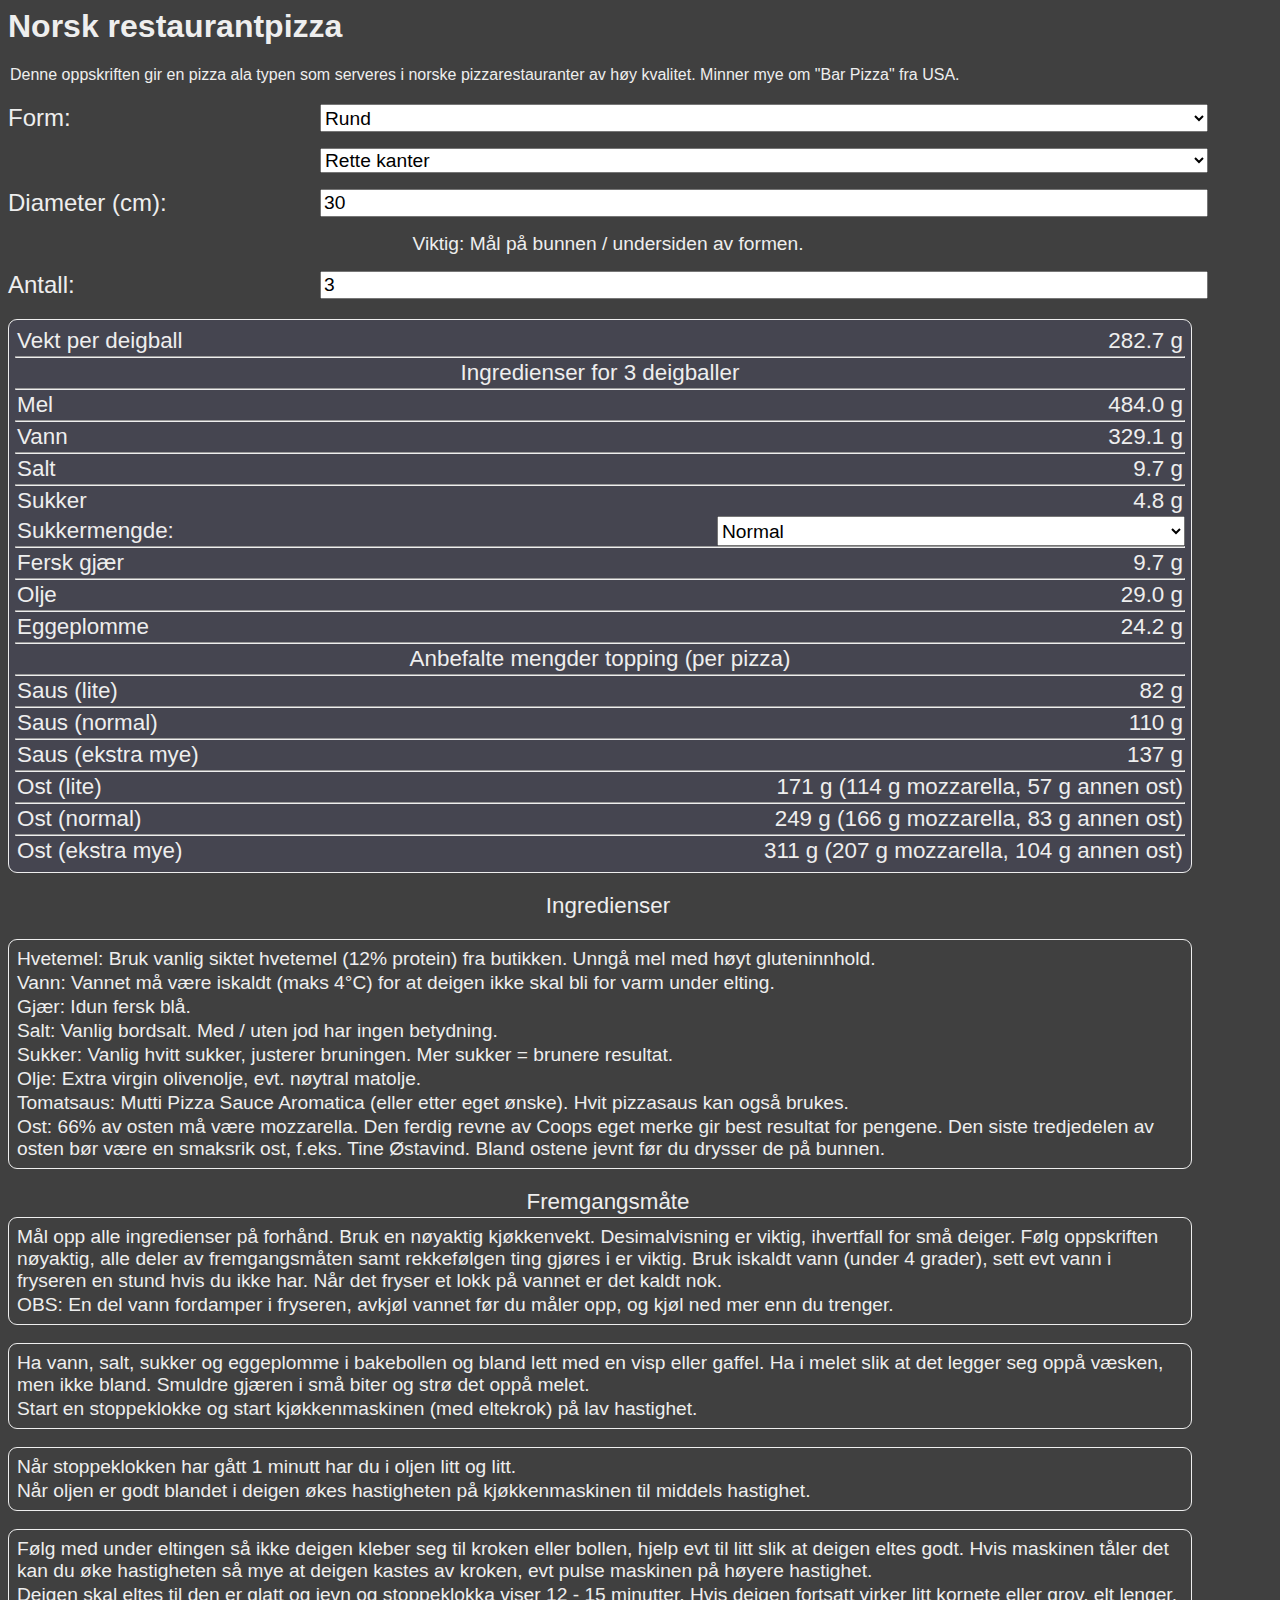
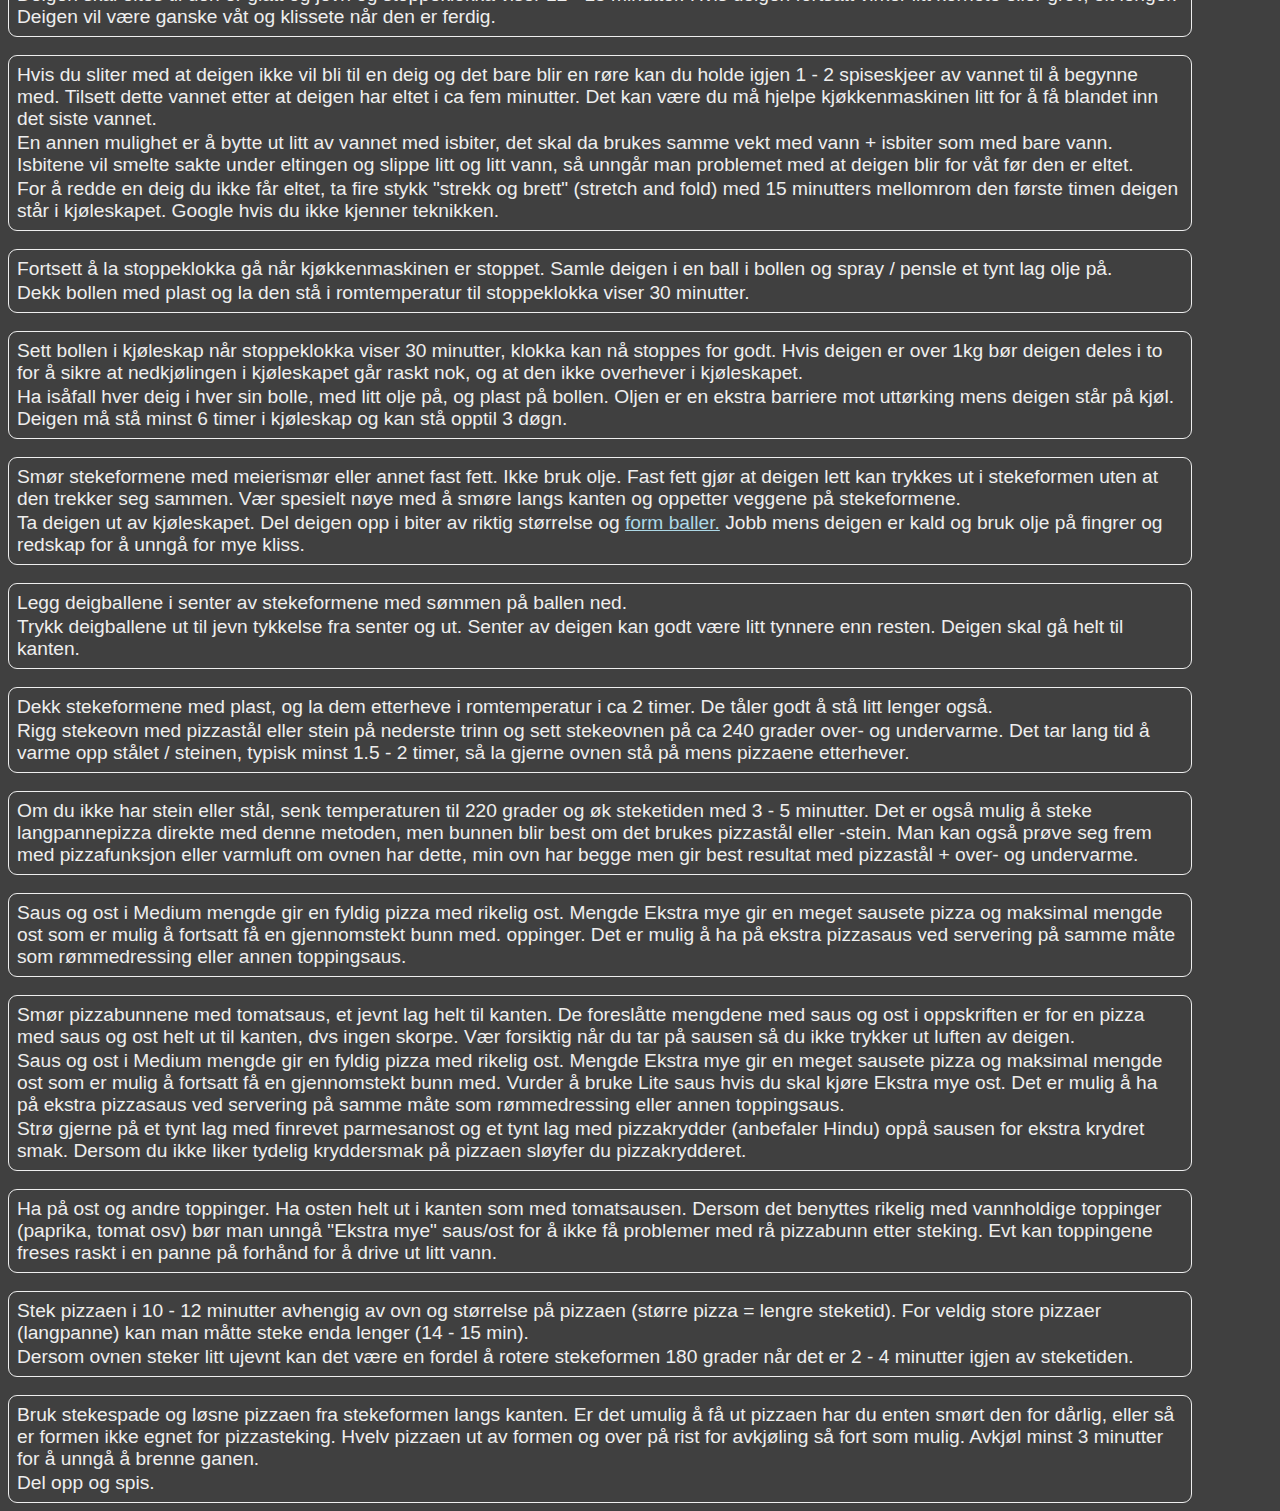
==== pizza.html @ 8428a8b5 "Added subway recipe, improved pizza" ====
<html>
    <head>
        <meta charset="UTF-8">
        <title>Pizzaoppskrift</title>
        <link rel="stylesheet" href="default.css" />
        <script src="sc.js"></script>
    </head>
    <body onload="pizza_onLoad()">
        <h1>Norsk restaurantpizza</h1>
        <p style="font-size: 1em">Denne oppskriften gir en pizza ala typen som serveres i norske pizzarestauranter av høy kvalitet. Minner mye om "Bar Pizza" fra USA.</p>
        <br />
        <div id="inputs">
            <label for="shape" class="col1">Form: </label>
            <select id="shape" class="col2" onchange="pizza_changeShape()">
                <option value="round">Rund</option>
                <option value="rect">Firkantet</option>
            </select>
            <select id="edge" class="col2" onchange="mkPizza()">
                <option value="straight">Rette kanter</option>
                <option value="slanted">Skr&aring; kanter</option>
            </select>
            
            <label for="diameter" class="col1" id="lbl_diameter">Diameter (cm): </label>
            <input type="number" class="col2" value="30" id="diameter" oninput="mkPizza()" />
            <label for="length" class="col1" id="lbl_length">Lengde (cm): </label>
            <input type="number" class="col2" value="30" id="length" oninput="mkPizza()" />
            <label for="width" class="col1" id="lbl_width">Bredde (cm): </label>
            <input type="number" class="col2" value="20" id="width" oninput="mkPizza()" />
            <p class="colboth small">Viktig: Mål på bunnen / undersiden av formen.</p>
            <label for="count" class="col1" id="lbl_count">Antall: </label>
            <input type="number" class="col2" value="3" id="count" oninput="mkPizza()" />
            <p></p>
        </div>
        <div id="recipe">
            <p class="col1">Vekt per deigball</p><p class="col2r" id="doughball_weight"></p>
            <hr />
            <p class="colboth" id="num_doughballs">Ingredienser for deigballer</p>
            <hr />
            <p class="col1">Mel</p><p class="col2r" id="ing_flour"></p>
            <hr />
            <p class="col1">Vann</p><p class="col2r" id="ing_water"></p>
            <hr />
            <p class="col1">Salt</p><p class="col2r" id="ing_salt"></p>
            <hr />
            <p class="col1">Sukker</p><p class="col2r" id="ing_sugar"></p>
            <p class="col1">Sukkermengde: </p>
            <select id="sugar_amount" class="col2" onchange="mkPizza()">
                <option value="normal">Normal</option>
                <option value="extra">Ekstra</option>
                <option value="none">Ingen</option>
            </select>
            <hr />
            <p class="col1">Fersk gj&aelig;r</p><p class="col2r" id="ing_yeast"></p>
            <hr />
            <p class="col1">Olje</p><p class="col2r" id="ing_oil"></p>
            <hr />
            <p class="col1">Eggeplomme</p><p class="col2r" id="ing_eggyolk"></p>
            <hr />
            <p class="colboth">Anbefalte mengder topping (per pizza)</p>
            <hr />
            <p class="col1">Saus (lite)</p><p class="col2r" id="sauce_light"></p>
            <hr />
            <p class="col1">Saus (normal)</p><p class="col2r" id="sauce_medium"></p>
            <hr />
            <p class="col1">Saus (ekstra mye)</p><p class="col2r" id="sauce_heavy"></p>
            <hr />
            <p class="col1">Ost (lite)</p><p class="col2r" id="cheese_light"></p>
            <hr />
            <p class="col1">Ost (normal)</p><p class="col2r" id="cheese_medium"></p>
            <hr />
            <p class="col1">Ost (ekstra mye)</p><p class="col2r" id="cheese_heavy"></p>
        </div>
        <br />
        <div id="inputs">
            <p class="colboth">Ingredienser</p>
        </div>
        <br />
        <div id ="recipesteps">
            <p>Hvetemel: Bruk vanlig siktet hvetemel (12% protein) fra butikken. Unngå mel med høyt gluteninnhold.</p>
            <p>Vann: Vannet må være iskaldt (maks 4°C) for at deigen ikke skal bli for varm under elting.</p>
            <p>Gjær: Idun fersk blå.</p>
            <p>Salt: Vanlig bordsalt. Med / uten jod har ingen betydning.</p>
            <p>Sukker: Vanlig hvitt sukker, justerer bruningen. Mer sukker = brunere resultat.</p>
            <p>Olje: Extra virgin olivenolje, evt. nøytral matolje.</p>
            <p>Tomatsaus: Mutti Pizza Sauce Aromatica (eller etter eget ønske). Hvit pizzasaus kan også brukes.</p>
            <p>Ost: 66% av osten må være mozzarella. Den ferdig revne av Coops eget merke gir best resultat for pengene. Den siste tredjedelen av osten bør være en smaksrik ost, f.eks. Tine Østavind. Bland ostene jevnt før du drysser de på bunnen.</p>
        </div>
        <br />
        <div id="inputs">
            <p class="colboth">Fremgangsmåte</p>
        </div>
        <div id ="recipesteps">
            <p>Mål opp alle ingredienser på forhånd. Bruk en nøyaktig kjøkkenvekt. Desimalvisning er viktig, ihvertfall for små deiger. Følg oppskriften nøyaktig, alle deler av fremgangsmåten samt rekkefølgen ting gjøres i er viktig. Bruk iskaldt vann (under 4 grader), sett evt vann i fryseren en stund hvis du ikke har. Når det fryser et lokk på vannet er det kaldt nok. </p>
            <p>OBS: En del vann fordamper i fryseren, avkjøl vannet før du måler opp, og kjøl ned mer enn du trenger.</p>
        </div>
        <br />
        <div id ="recipesteps">
            <p>Ha vann, salt, sukker og eggeplomme i bakebollen og bland lett med en visp eller gaffel. Ha i melet slik at det legger seg oppå væsken, men ikke bland. Smuldre gjæren i små biter og strø det oppå melet.</p>
            <p>Start en stoppeklokke og start kjøkkenmaskinen (med eltekrok) på lav hastighet.</p>
        </div>
        <br />
        <div id ="recipesteps">
            <p>Når stoppeklokken har gått 1 minutt har du i oljen litt og litt.</p>
            <p>Når oljen er godt blandet i deigen økes hastigheten på kjøkkenmaskinen til middels hastighet.</p>
        </div>
        <br />

        <div id ="recipesteps">
            <p>Følg med under eltingen så ikke deigen kleber seg til kroken eller bollen, hjelp evt til litt slik at deigen eltes godt. Hvis maskinen tåler det kan du øke hastigheten så mye at deigen kastes av kroken, evt pulse maskinen på høyere hastighet.</p>
            <p>Deigen skal eltes til den er glatt og jevn og stoppeklokka viser 12 - 15 minutter. Hvis deigen fortsatt virker litt kornete eller grov, elt lenger. Deigen vil være ganske våt og klissete når den er ferdig.</p>
        </div>
        <br />
        <div id ="recipesteps">
            <p>Hvis du sliter med at deigen ikke vil bli til en deig og det bare blir en røre kan du holde igjen 1 - 2 spiseskjeer av vannet til å begynne med. Tilsett dette vannet etter at deigen har eltet i ca fem minutter. Det kan være du må hjelpe kjøkkenmaskinen litt for å få blandet inn det siste vannet.</p>
            <p>En annen mulighet er å bytte ut litt av vannet med isbiter, det skal da brukes samme vekt med vann + isbiter som med bare vann. Isbitene vil smelte sakte under eltingen og slippe litt og litt vann, så unngår man problemet med at deigen blir for våt før den er eltet.</p>
            <p>For å redde en deig du ikke får eltet, ta fire stykk "strekk og brett" (stretch and fold) med 15 minutters mellomrom den første timen deigen står i kjøleskapet. Google hvis du ikke kjenner teknikken.</p>
         </div>
        <br />
        
        <div id ="recipesteps">
            <p>Fortsett å la stoppeklokka gå når kjøkkenmaskinen er stoppet. Samle deigen i en ball i bollen og spray / pensle et tynt lag olje på.</p>
            <p>Dekk bollen med plast og la den stå i romtemperatur til stoppeklokka viser 30 minutter.</p>
        </div>
        <br />
        <div id ="recipesteps">
            <p>Sett bollen i kjøleskap når stoppeklokka viser 30 minutter, klokka kan nå stoppes for godt. Hvis deigen er over 1kg bør deigen deles i to for å sikre at nedkjølingen i kjøleskapet går raskt nok, og at den ikke overhever i kjøleskapet.</p>
            <p>Ha isåfall hver deig i hver sin bolle, med litt olje på, og plast på bollen. Oljen er en ekstra barriere mot uttørking mens deigen står på kjøl. Deigen må stå minst 6 timer i kjøleskap og kan stå opptil 3 døgn.</p>
        </div>
        <br />
        <div id ="recipesteps">
            <p>Smør stekeformene med meierismør eller annet fast fett. Ikke bruk olje. Fast fett gjør at deigen lett kan trykkes ut i stekeformen uten at den trekker seg sammen. Vær spesielt nøye med å smøre langs kanten og oppetter veggene på stekeformene.</p>
            <p>Ta deigen ut av kjøleskapet. Del deigen opp i biter av riktig størrelse og <a href="https://www.youtube.com/shorts/z2sBPZwqry8">form baller.</a> Jobb mens deigen er kald og bruk olje på fingrer og redskap for å unngå for mye kliss.</p>
        </div>
        <br />
        <div id ="recipesteps">
            <p>Legg deigballene i senter av stekeformene med sømmen på ballen ned.</p>
            <p>Trykk deigballene ut til jevn tykkelse fra senter og ut. Senter av deigen kan godt være litt tynnere enn resten. Deigen skal gå helt til kanten.</p>
        </div>
        <br />
        <div id ="recipesteps">
            <p>Dekk stekeformene med plast, og la dem etterheve i romtemperatur i ca 2 timer. De tåler godt å stå litt lenger også.</p>
            <p>Rigg stekeovn med pizzastål eller stein på nederste trinn og sett stekeovnen på ca 240 grader over- og undervarme. Det tar lang tid å varme opp stålet / steinen, typisk minst 1.5 - 2 timer, så la gjerne ovnen stå på mens pizzaene etterhever. </p>
        </div>
        <br />
        <div id ="recipesteps">
            <p>Om du ikke har stein eller stål, senk temperaturen til 220 grader og øk steketiden med 3 - 5 minutter. Det er også mulig å steke langpannepizza direkte med denne metoden, men bunnen blir best om det brukes pizzastål eller -stein. Man kan også prøve seg frem med pizzafunksjon eller varmluft om ovnen har dette, min ovn har begge men gir best resultat med pizzastål + over- og undervarme.</p>
        </div>
        <br />
        <div id ="recipesteps">
            <p>Saus og ost i Medium mengde gir en fyldig pizza med rikelig ost. Mengde Ekstra mye gir en meget sausete pizza og maksimal mengde ost som er mulig å fortsatt få en gjennomstekt bunn med. oppinger. Det er mulig å ha på ekstra pizzasaus ved servering på samme måte som rømmedressing eller annen toppingsaus.</p>
        </div>
        <br />
        <div id ="recipesteps">
            <p>Smør pizzabunnene med tomatsaus, et jevnt lag helt til kanten. De foreslåtte mengdene med saus og ost i oppskriften er for en pizza med saus og ost helt ut til kanten, dvs ingen skorpe. Vær forsiktig når du tar på sausen så du ikke trykker ut luften av deigen.</p>
            <p>Saus og ost i Medium mengde gir en fyldig pizza med rikelig ost. Mengde Ekstra mye gir en meget sausete pizza og maksimal mengde ost som er mulig å fortsatt få en gjennomstekt bunn med. Vurder å bruke Lite saus hvis du skal kjøre Ekstra mye ost. Det er mulig å ha på ekstra pizzasaus ved servering på samme måte som rømmedressing eller annen toppingsaus.</p>
            <p>Strø gjerne på et tynt lag med finrevet parmesanost og et tynt lag med pizzakrydder (anbefaler Hindu) oppå sausen for ekstra krydret smak. Dersom du ikke liker tydelig kryddersmak på pizzaen sløyfer du pizzakrydderet.</p>
        </div>
        <br />
        <div id ="recipesteps">
            <p>Ha på ost og andre toppinger. Ha osten helt ut i kanten som med tomatsausen. Dersom det benyttes rikelig med vannholdige toppinger (paprika, tomat osv) bør man unngå "Ekstra mye" saus/ost for å ikke få problemer med rå pizzabunn etter steking. Evt kan toppingene freses raskt i en panne på forhånd for å drive ut litt vann.</p>
        </div>
        <br />
        <div id ="recipesteps">
            <p>Stek pizzaen i 10 - 12 minutter avhengig av ovn og størrelse på pizzaen (større pizza = lengre steketid). For veldig store pizzaer (langpanne) kan man måtte steke enda lenger (14 - 15 min).</p>
            <p>Dersom ovnen steker litt ujevnt kan det være en fordel å rotere stekeformen 180 grader når det er 2 - 4 minutter igjen av steketiden.</p>
        </div>
        <br />
        <div id ="recipesteps">
            <p>Bruk stekespade og løsne pizzaen fra stekeformen langs kanten. Er det umulig å få ut pizzaen har du enten smørt den for dårlig, eller så er formen ikke egnet for pizzasteking. Hvelv pizzaen ut av formen og over på rist for avkjøling så fort som mulig. Avkjøl minst 3 minutter for å unngå å brenne ganen.</p>
            <p>Del opp og spis.</p>
        </div>
    </body>
</html>
---- default.css ----
body{
    background-color: #404040;
    color: #eeeeee;
    font-size: 100%;
    font-family: sans-serif;
}
select, input, button{
    font-size: 1.2em;
}
input{
    width: 100%;
}
label{
    font-size: 1.5em;
}
.small{
    font-size: 1.2em;
    margin: 0;
}
a{
    color: lightblue;
}
p{
    font-size: 1.4em;
    margin: 2px;
    padding: 0;
}
#inputs{
    display: grid;
    grid-template-columns: 1fr 3fr;
    gap: 16px;
    max-width: min(1200px, 96%);   
}
#recipe{
    display: grid;
    grid-template-columns: 3fr 2fr;
    gap: 0;
    max-width: min(1170px, 94%);
    border-style: solid;
    border-width: 1px;
    border-radius: 9px;
    padding: 6px;
    background-color: #454550;   
}
#recipesteps{
    max-width: min(1170px, 94%);
    border-style: solid;
    border-width: 1px;
    border-radius: 9px;
    padding: 6px;
    background-color: #404040;   
}
#recipesteps>p{
    font-size: 1.2em;
    margin: 2px;
    padding: 0;
}
.altrow
{
    color: #dddddd;
}
.col2{
    grid-column: 2;
}
.col1{
    grid-column: 1;
}
.colboth{
    grid-column: 1 / 3;
    justify-content: center;
    text-align: center;
}
hr{
    grid-column: 1/3;
    margin: 0;
}
.col2r{
    grid-column: 2;
    justify-content: end;
    text-align: right;
}
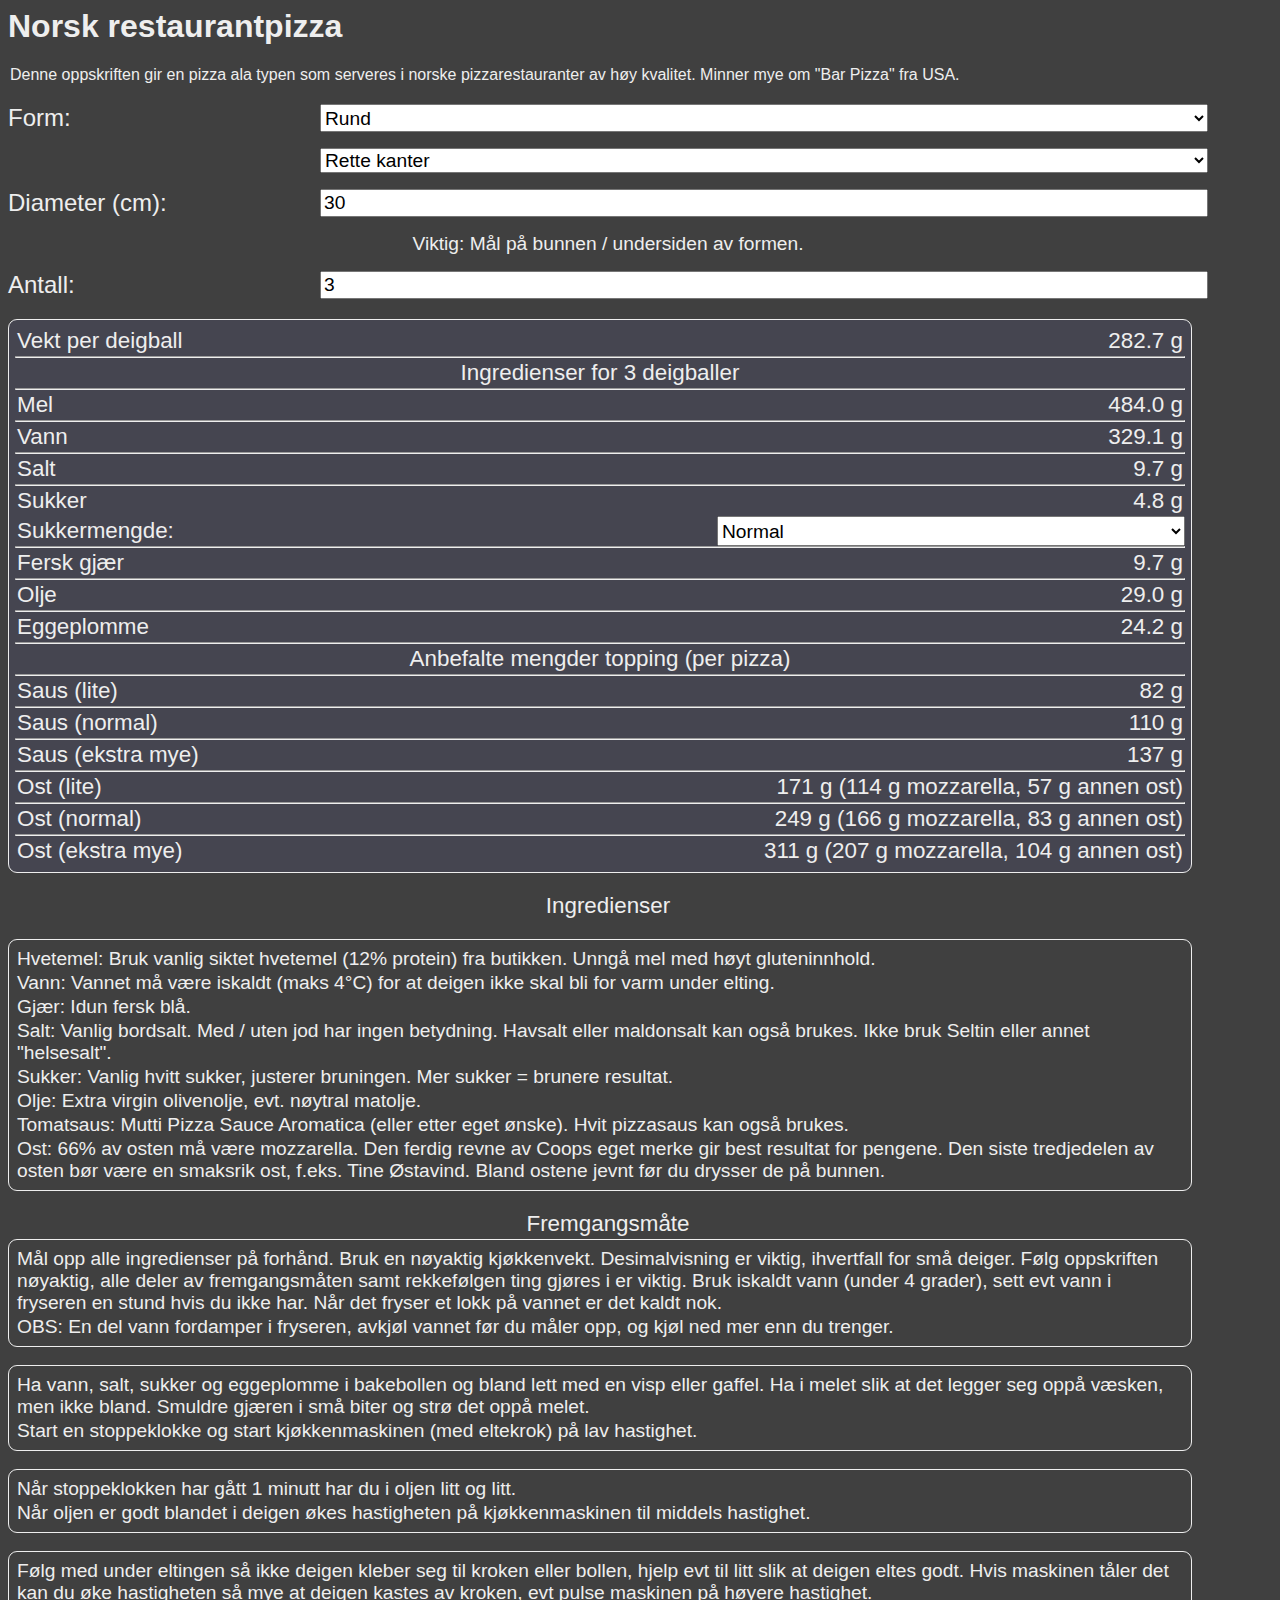
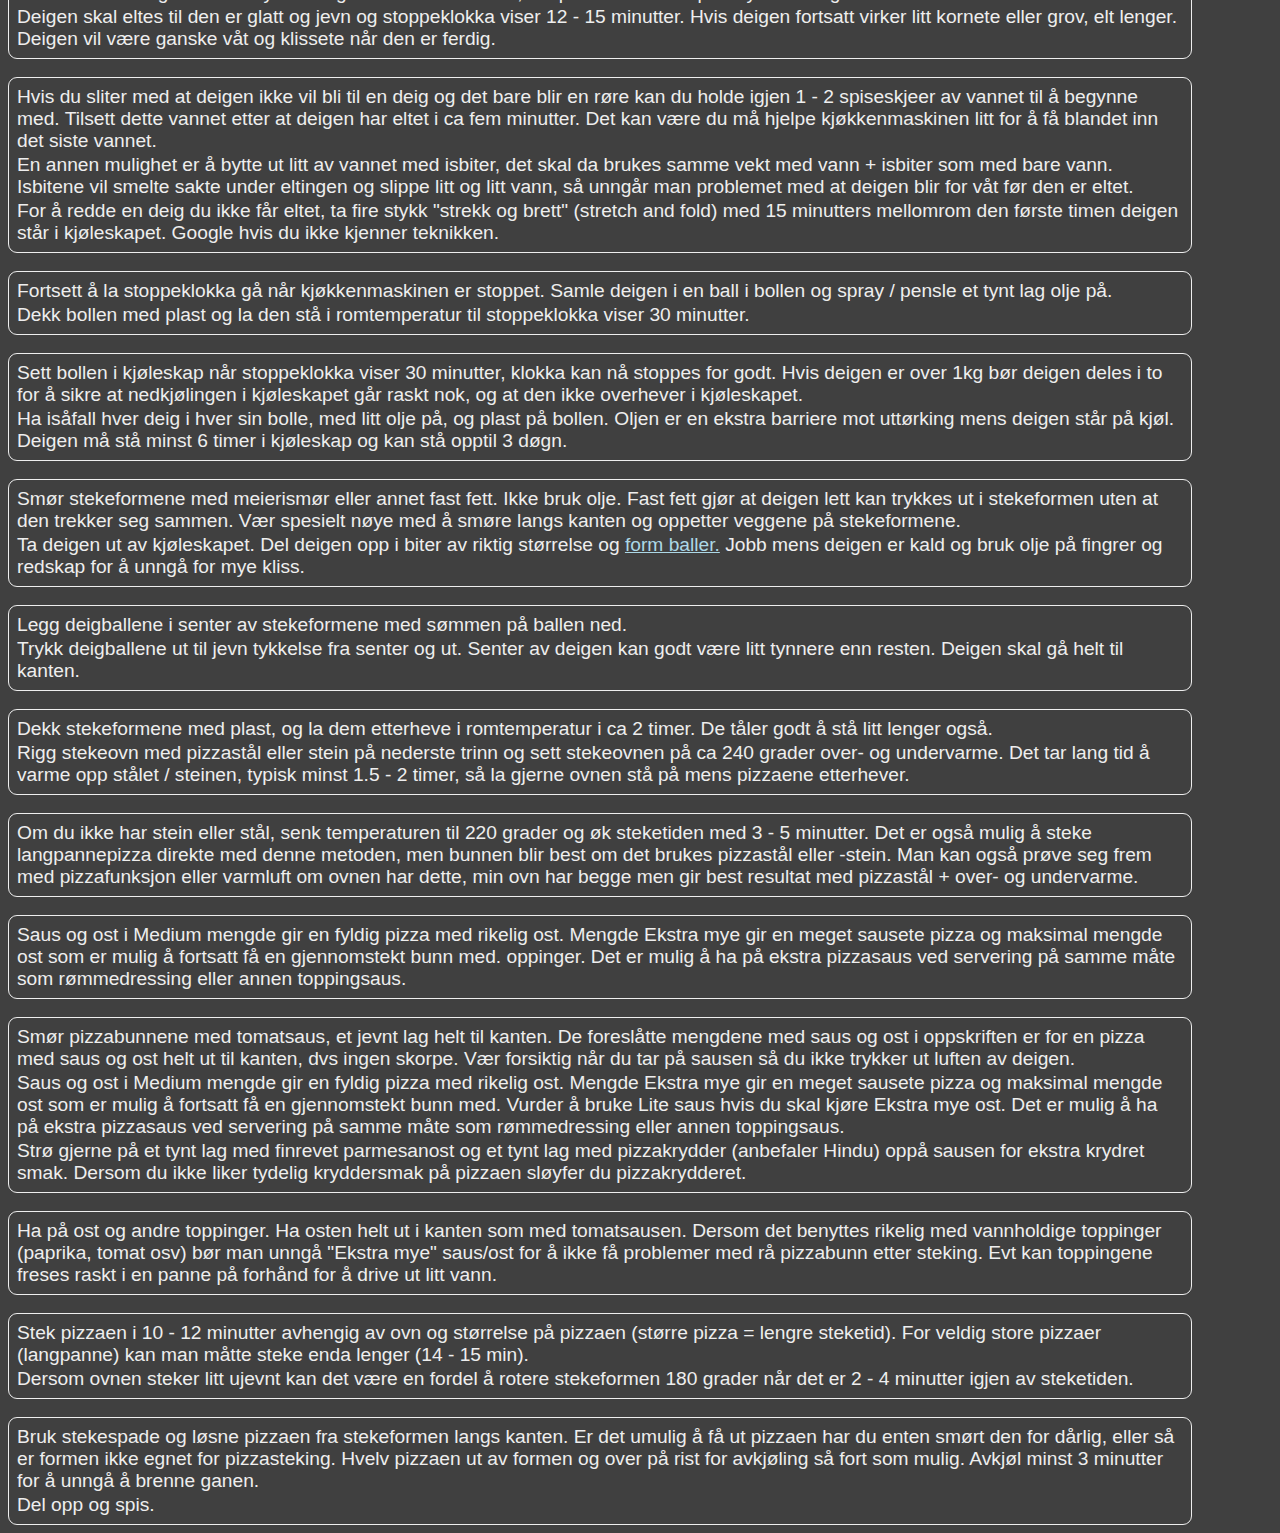
==== commit 66325e56: "minor fixes" ====
--- a/pizza.html
+++ b/pizza.html
@@ -79,7 +79,7 @@
             <p>Hvetemel: Bruk vanlig siktet hvetemel (12% protein) fra butikken. Unngå mel med høyt gluteninnhold.</p>
             <p>Vann: Vannet må være iskaldt (maks 4°C) for at deigen ikke skal bli for varm under elting.</p>
             <p>Gjær: Idun fersk blå.</p>
-            <p>Salt: Vanlig bordsalt. Med / uten jod har ingen betydning.</p>
+            <p>Salt: Vanlig bordsalt. Med / uten jod har ingen betydning. Havsalt eller maldonsalt kan også brukes. Ikke bruk Seltin eller annet "helsesalt".</p>
             <p>Sukker: Vanlig hvitt sukker, justerer bruningen. Mer sukker = brunere resultat.</p>
             <p>Olje: Extra virgin olivenolje, evt. nøytral matolje.</p>
             <p>Tomatsaus: Mutti Pizza Sauce Aromatica (eller etter eget ønske). Hvit pizzasaus kan også brukes.</p>
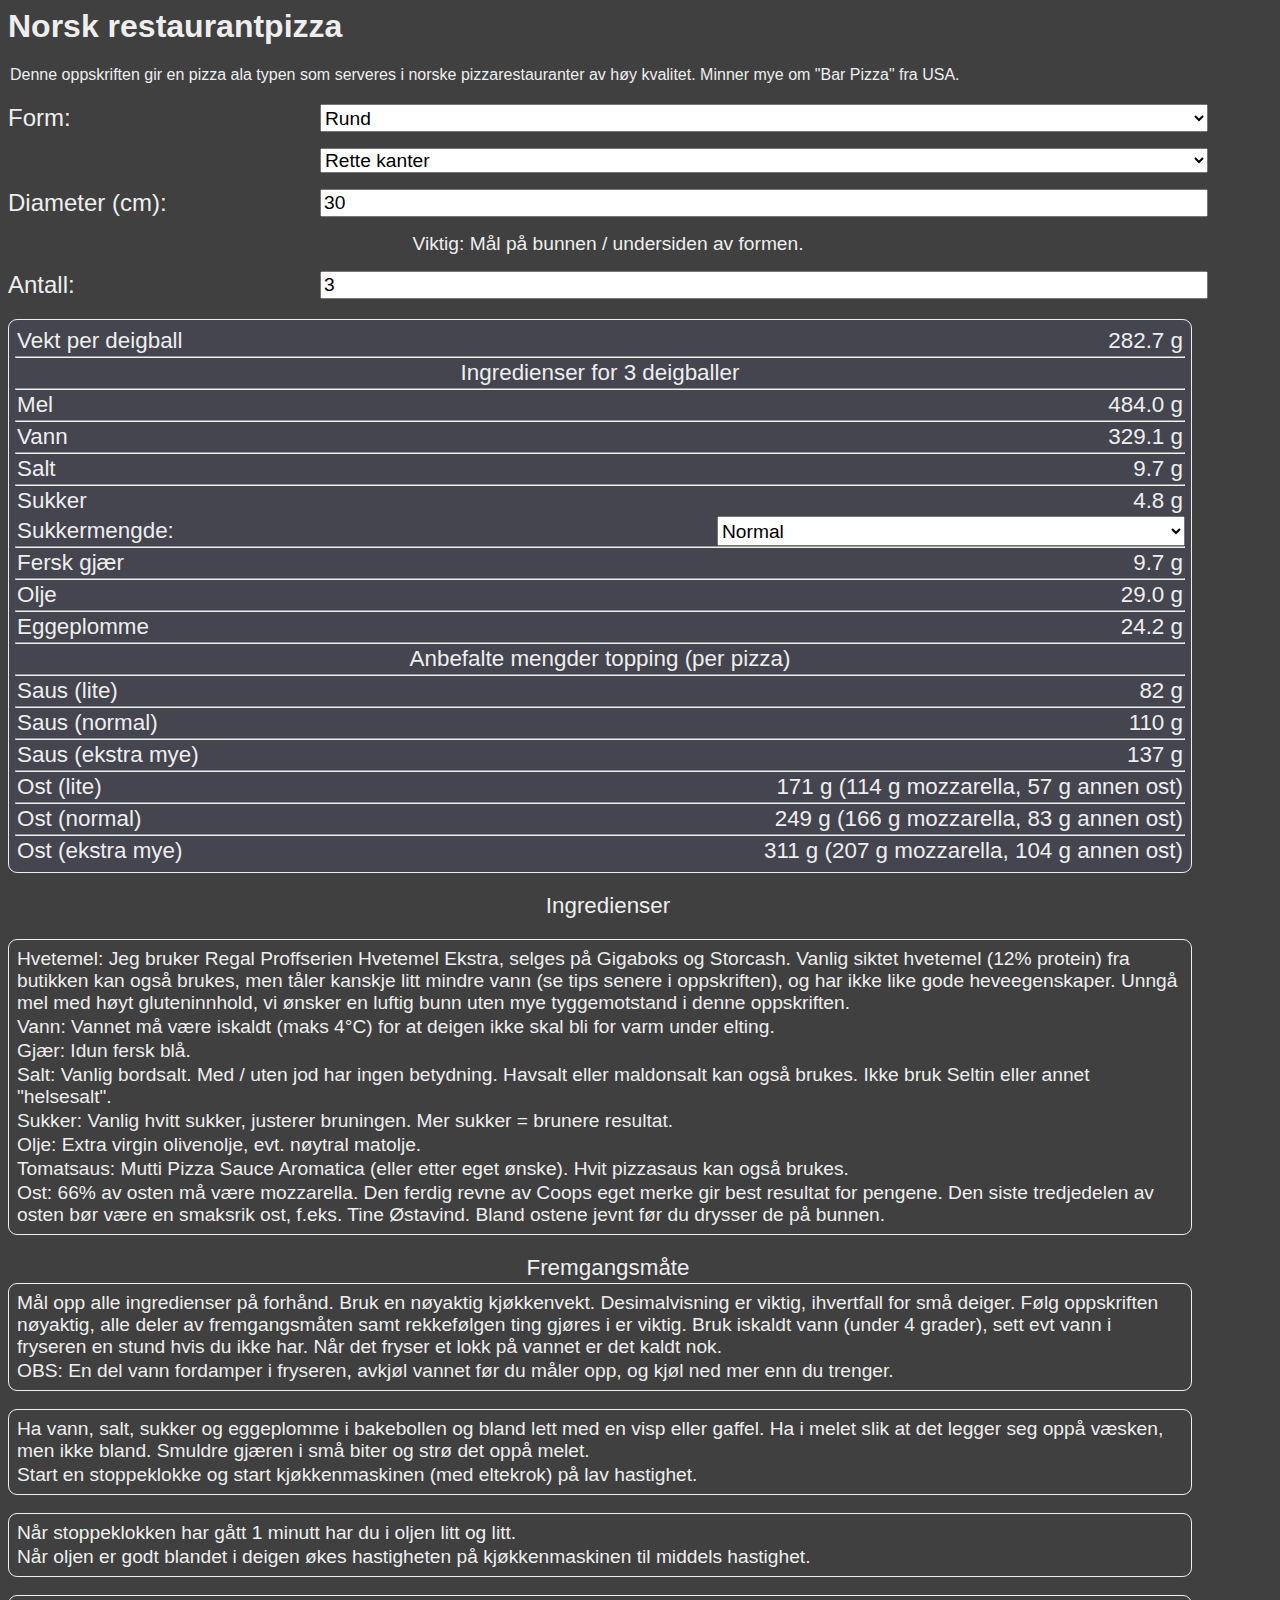
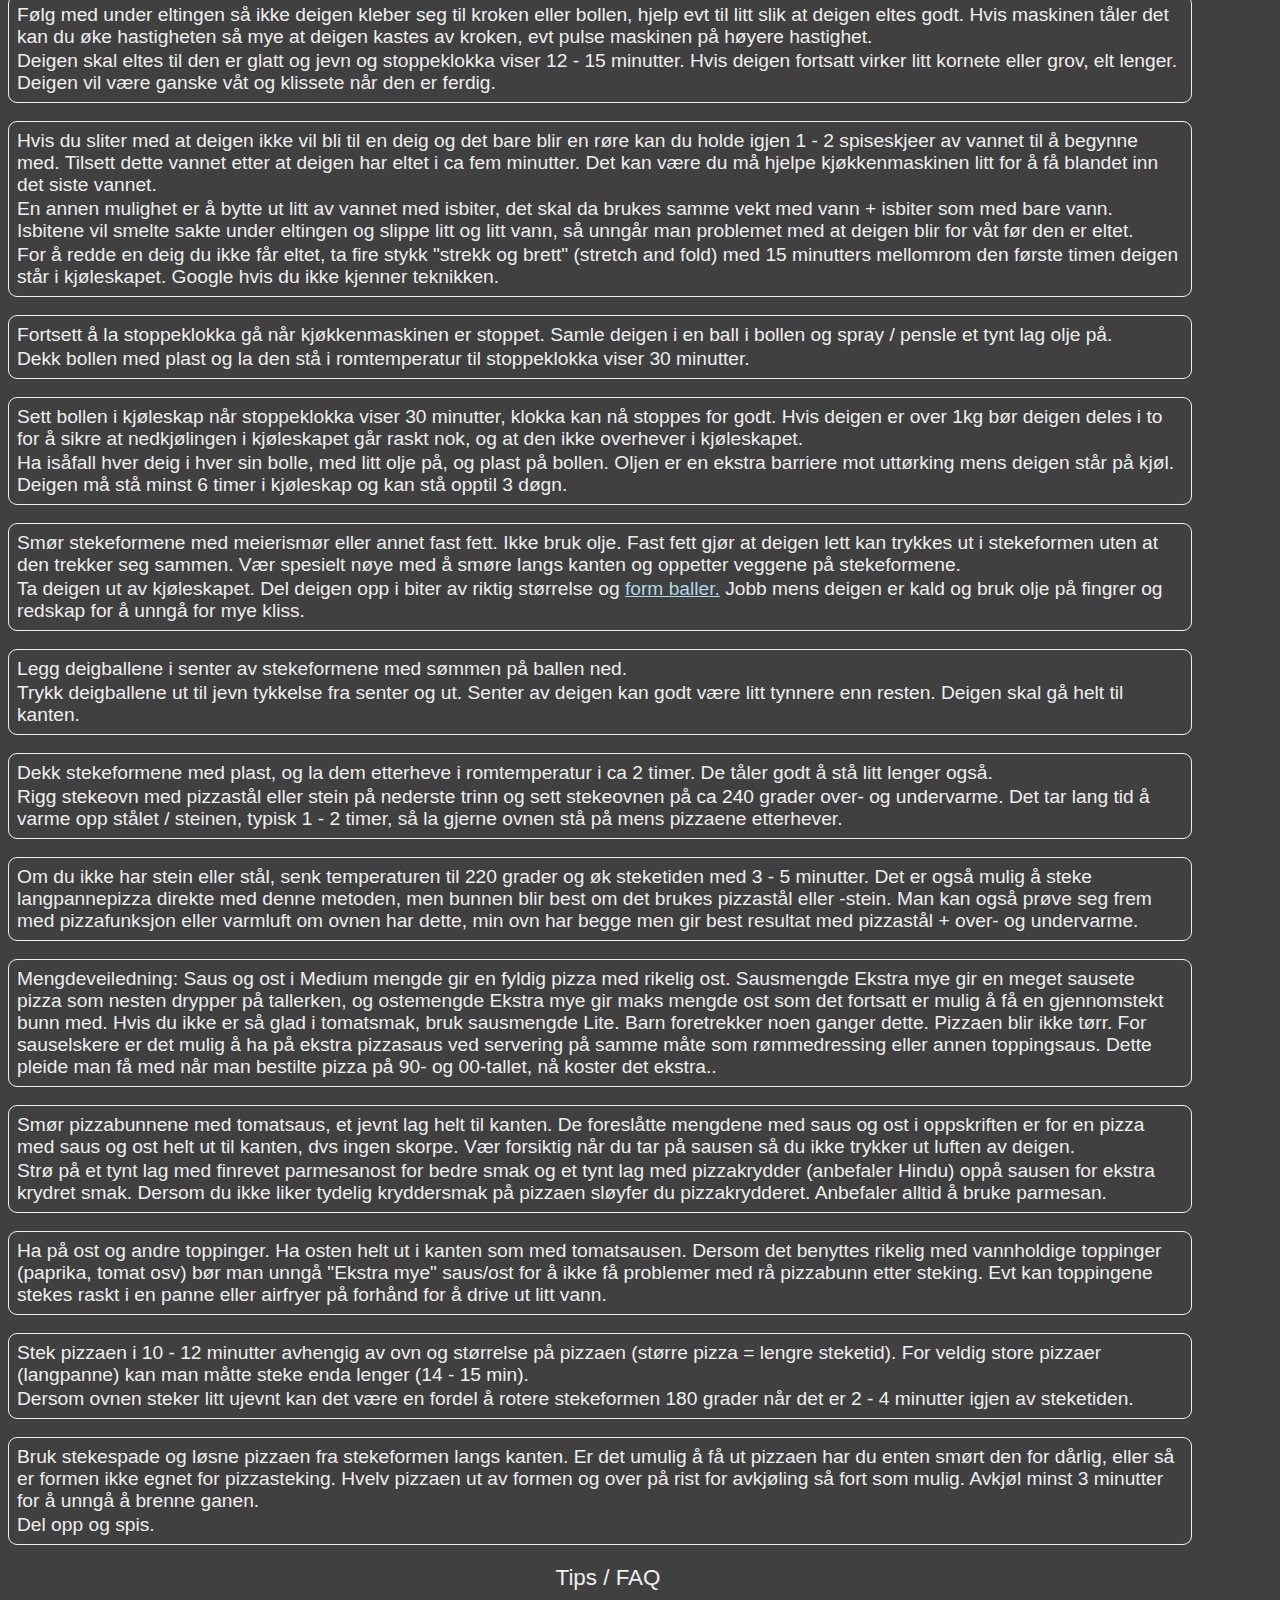
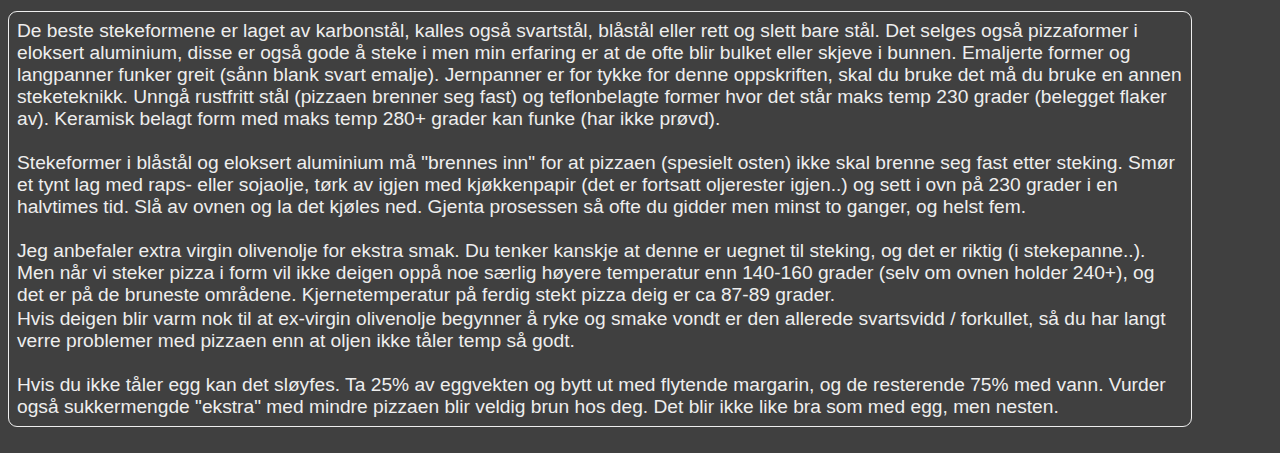
==== commit 44ac48dd: "addendums" ====
--- a/pizza.html
+++ b/pizza.html
@@ -76,7 +76,7 @@
         </div>
         <br />
         <div id ="recipesteps">
-            <p>Hvetemel: Bruk vanlig siktet hvetemel (12% protein) fra butikken. Unngå mel med høyt gluteninnhold.</p>
+            <p>Hvetemel: Jeg bruker Regal Proffserien Hvetemel Ekstra, selges på Gigaboks og Storcash. Vanlig siktet hvetemel (12% protein) fra butikken kan også brukes, men tåler kanskje litt mindre vann (se tips senere i oppskriften), og har ikke like gode heveegenskaper. Unngå mel med høyt gluteninnhold, vi ønsker en luftig bunn uten mye tyggemotstand i denne oppskriften.</p>
             <p>Vann: Vannet må være iskaldt (maks 4°C) for at deigen ikke skal bli for varm under elting.</p>
             <p>Gjær: Idun fersk blå.</p>
             <p>Salt: Vanlig bordsalt. Med / uten jod har ingen betydning. Havsalt eller maldonsalt kan også brukes. Ikke bruk Seltin eller annet "helsesalt".</p>
@@ -139,7 +139,7 @@
         <br />
         <div id ="recipesteps">
             <p>Dekk stekeformene med plast, og la dem etterheve i romtemperatur i ca 2 timer. De tåler godt å stå litt lenger også.</p>
-            <p>Rigg stekeovn med pizzastål eller stein på nederste trinn og sett stekeovnen på ca 240 grader over- og undervarme. Det tar lang tid å varme opp stålet / steinen, typisk minst 1.5 - 2 timer, så la gjerne ovnen stå på mens pizzaene etterhever. </p>
+            <p>Rigg stekeovn med pizzastål eller stein på nederste trinn og sett stekeovnen på ca 240 grader over- og undervarme. Det tar lang tid å varme opp stålet / steinen, typisk 1 - 2 timer, så la gjerne ovnen stå på mens pizzaene etterhever. </p>
         </div>
         <br />
         <div id ="recipesteps">
@@ -147,17 +147,16 @@
         </div>
         <br />
         <div id ="recipesteps">
-            <p>Saus og ost i Medium mengde gir en fyldig pizza med rikelig ost. Mengde Ekstra mye gir en meget sausete pizza og maksimal mengde ost som er mulig å fortsatt få en gjennomstekt bunn med. oppinger. Det er mulig å ha på ekstra pizzasaus ved servering på samme måte som rømmedressing eller annen toppingsaus.</p>
+            <p>Mengdeveiledning: Saus og ost i Medium mengde gir en fyldig pizza med rikelig ost. Sausmengde Ekstra mye gir en meget sausete pizza som nesten drypper på tallerken, og ostemengde Ekstra mye gir maks mengde ost som det fortsatt er mulig å få en gjennomstekt bunn med. Hvis du ikke er så glad i tomatsmak, bruk sausmengde Lite. Barn foretrekker noen ganger dette. Pizzaen blir ikke tørr. For sauselskere er det mulig å ha på ekstra pizzasaus ved servering på samme måte som rømmedressing eller annen toppingsaus. Dette pleide man få med når man bestilte pizza på 90- og 00-tallet, nå koster det ekstra..</p>
         </div>
         <br />
         <div id ="recipesteps">
             <p>Smør pizzabunnene med tomatsaus, et jevnt lag helt til kanten. De foreslåtte mengdene med saus og ost i oppskriften er for en pizza med saus og ost helt ut til kanten, dvs ingen skorpe. Vær forsiktig når du tar på sausen så du ikke trykker ut luften av deigen.</p>
-            <p>Saus og ost i Medium mengde gir en fyldig pizza med rikelig ost. Mengde Ekstra mye gir en meget sausete pizza og maksimal mengde ost som er mulig å fortsatt få en gjennomstekt bunn med. Vurder å bruke Lite saus hvis du skal kjøre Ekstra mye ost. Det er mulig å ha på ekstra pizzasaus ved servering på samme måte som rømmedressing eller annen toppingsaus.</p>
-            <p>Strø gjerne på et tynt lag med finrevet parmesanost og et tynt lag med pizzakrydder (anbefaler Hindu) oppå sausen for ekstra krydret smak. Dersom du ikke liker tydelig kryddersmak på pizzaen sløyfer du pizzakrydderet.</p>
+            <p>Strø på et tynt lag med finrevet parmesanost for bedre smak og et tynt lag med pizzakrydder (anbefaler Hindu) oppå sausen for ekstra krydret smak. Dersom du ikke liker tydelig kryddersmak på pizzaen sløyfer du pizzakrydderet. Anbefaler alltid å bruke parmesan.</p>
         </div>
         <br />
         <div id ="recipesteps">
-            <p>Ha på ost og andre toppinger. Ha osten helt ut i kanten som med tomatsausen. Dersom det benyttes rikelig med vannholdige toppinger (paprika, tomat osv) bør man unngå "Ekstra mye" saus/ost for å ikke få problemer med rå pizzabunn etter steking. Evt kan toppingene freses raskt i en panne på forhånd for å drive ut litt vann.</p>
+            <p>Ha på ost og andre toppinger. Ha osten helt ut i kanten som med tomatsausen. Dersom det benyttes rikelig med vannholdige toppinger (paprika, tomat osv) bør man unngå "Ekstra mye" saus/ost for å ikke få problemer med rå pizzabunn etter steking. Evt kan toppingene stekes raskt i en panne eller airfryer på forhånd for å drive ut litt vann.</p>
         </div>
         <br />
         <div id ="recipesteps">
@@ -169,5 +168,21 @@
             <p>Bruk stekespade og løsne pizzaen fra stekeformen langs kanten. Er det umulig å få ut pizzaen har du enten smørt den for dårlig, eller så er formen ikke egnet for pizzasteking. Hvelv pizzaen ut av formen og over på rist for avkjøling så fort som mulig. Avkjøl minst 3 minutter for å unngå å brenne ganen.</p>
             <p>Del opp og spis.</p>
         </div>
+        <br />
+        <div id="inputs">
+            <p class="colboth">Tips / FAQ</p>
+        </div>
+        <br />
+        <div id ="recipesteps">
+            <p>De beste stekeformene er laget av karbonstål, kalles også svartstål, blåstål eller rett og slett bare stål. Det selges også pizzaformer i eloksert aluminium, disse er også gode å steke i men min erfaring er at de ofte blir bulket eller skjeve i bunnen. Emaljerte former og langpanner funker greit (sånn blank svart emalje). Jernpanner er for tykke for denne oppskriften, skal du bruke det må du bruke en annen steketeknikk. Unngå rustfritt stål (pizzaen brenner seg fast) og teflonbelagte former hvor det står maks temp 230 grader (belegget flaker av). Keramisk belagt form med maks temp 280+ grader kan funke (har ikke prøvd).</p>
+            <br />
+            <p>Stekeformer i blåstål og eloksert aluminium må "brennes inn" for at pizzaen (spesielt osten) ikke skal brenne seg fast etter steking. Smør et tynt lag med raps- eller sojaolje, tørk av igjen med kjøkkenpapir (det er fortsatt oljerester igjen..) og sett i ovn på 230 grader i en halvtimes tid. Slå av ovnen og la det kjøles ned. Gjenta prosessen så ofte du gidder men minst to ganger, og helst fem.</p>
+            <br />
+            <p>Jeg anbefaler extra virgin olivenolje for ekstra smak. Du tenker kanskje at denne er uegnet til steking, og det er riktig (i stekepanne..). Men når vi steker pizza i form vil ikke deigen oppå noe særlig høyere temperatur enn 140-160 grader (selv om ovnen holder 240+), og det er på de bruneste områdene. Kjernetemperatur på ferdig stekt pizza deig er ca 87-89 grader.</p>
+            <p>Hvis deigen blir varm nok til at ex-virgin olivenolje begynner å ryke og smake vondt er den allerede svartsvidd / forkullet, så du har langt verre problemer med pizzaen enn at oljen ikke tåler temp så godt.</p>
+            <br />
+            <p>Hvis du ikke tåler egg kan det sløyfes. Ta 25% av eggvekten og bytt ut med flytende margarin, og de resterende 75% med vann. Vurder også sukkermengde "ekstra" med mindre pizzaen blir veldig brun hos deg. Det blir ikke like bra som med egg, men nesten.</p>
+        </div>
+        <br />
     </body>
 </html>